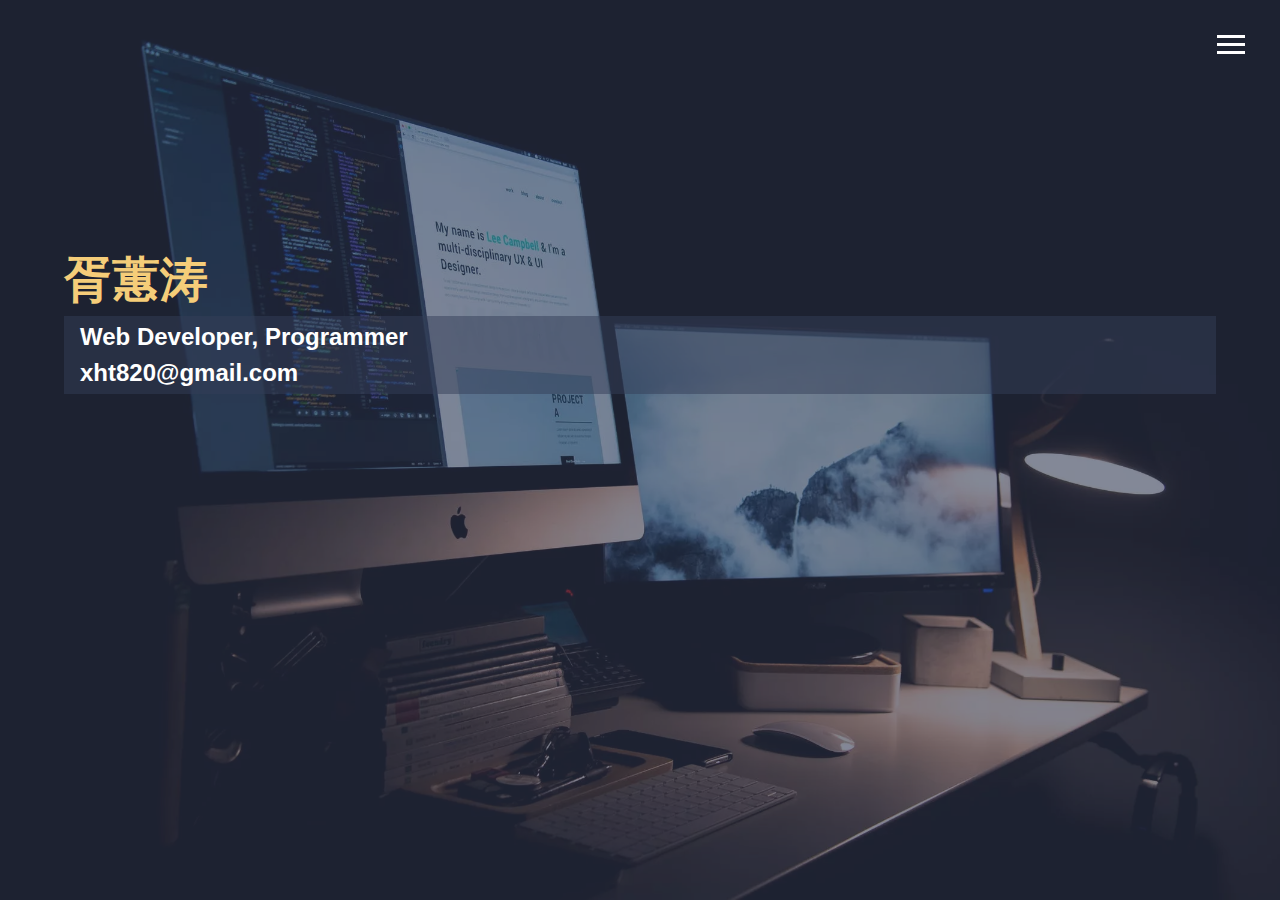
==== index.html @ 242357b2 "commit website code" ====
<!DOCTYPE html>
<html lang="en">

<head>
  <meta charset="UTF-8">
  <meta name="viewport" content="width=device-width, initial-scale=1.0">
  <meta http-equiv="X-UA-Compatible" content="ie=edge">
  <link rel="stylesheet" href="https://use.fontawesome.com/releases/v5.2.0/css/all.css"
    integrity="sha384-hWVjflwFxL6sNzntih27bfxkr27PmbbK/iSvJ+a4+0owXq79v+lsFkW54bOGbiDQ" crossorigin="anonymous">
  <link rel="stylesheet" href="./css/main.css">
  <title>Welcome To My Profilio</title>
</head>

<body id="bg-img">
  <header>
    <div class="menu-btn">
      <div class="btn-line"></div>
      <div class="btn-line"></div>
      <div class="btn-line"></div>
    </div>
    <nav class="menu">
      <div class="menu-branding">
        <div class="portrait"></div>
      </div>
      <ul class="menu-nav">
        <li class="nav-item current"><a href="/" class="nav-link">首页</a></li>
        <li class="nav-item"><a href="about.html" class="nav-link">我的简历</a></li>
        <li class="nav-item"><a href="work.html" class="nav-link">我的作品</a></li>
        <li class="nav-item"><a href="contact.html" class="nav-link">联系我</a></li>
      </ul>
    </nav>
  </header>
  <main id="home">
    <h1 class="lg-heading text-secondary">胥蕙涛
      <!-- <span class="text-secondary">Star River</span> -->
    </h1>
    <h2 class="sm-heading">Web Developer, Programmer<br>xht820@gmail.com</h2>
    <div class="icons">
      <a href="mailto:xht820@gmail.com">
        <i class="far fa-envelope fa-2x"></i>
      </a>
      <a href="https://github.com/StarRiverDreams">
        <i class="fab fa-github fa-2x"></i>
      </a>
      <a href="#">
        <i class="fab fa-linkedin fa-2x"></i>
      </a>
    </div>
  </main>
  <div class="settings">
    <i class="fas fa-cog fa-2x"></i>
  </div>
  <div class="settings-modal">
    <div class="modal-container">
      <div class="modal-header">
        <div class="title">Setting</div>
        <span class="modal-close">+</span>
      </div>
      <div class="modal-content">
        <label>Dark Mode:</label>
        <input type="checkbox" checked name=''>
      </div>
    </div>
  </div>
  <script src="js/main.js"></script>
</body>

</html>
---- css/main.css ----
.menu-btn {
  position: absolute;
  z-index: 3;
  right: 35px;
  top: 35px;
  cursor: pointer;
  transition: all .6s ease-out; }
  .menu-btn .btn-line {
    width: 28px;
    height: 3px;
    margin: 0 0 5px 0;
    background: #fff;
    transition: all .6s ease-out; }
  .menu-btn.close {
    transform: rotate(180deg); }
    .menu-btn.close .btn-line:nth-child(1) {
      transform: rotate(45deg) translate(11px); }
    .menu-btn.close .btn-line:nth-child(2) {
      opacity: 0; }
    .menu-btn.close .btn-line:nth-child(3) {
      transform: rotate(-45deg) translate(11px); }

.menu {
  position: fixed;
  top: 0;
  width: 100%;
  opacity: 0.9;
  visibility: hidden; }
  .menu.show {
    visibility: visible; }
  .menu-branding, .menu-nav {
    display: flex;
    flex-flow: column wrap;
    justify-content: center;
    align-items: center;
    float: left;
    width: 50%;
    height: 100vh;
    overflow: hidden; }
  .menu-nav {
    margin: 0;
    padding: 0;
    background: #272e42;
    list-style: none;
    transform: translate3d(0, -100%, 0);
    transition: all .6s ease-out; }
    .menu-nav.show {
      transform: translate3d(0, 0, 0); }
  .menu-branding {
    background: #303952;
    transform: translate3d(0, 100%, 0);
    transition: all .6s ease-out; }
    .menu-branding.show {
      transform: translate3d(0, 0, 0); }
    .menu-branding .portrait {
      width: 250px;
      height: 250px;
      background: url("../img/portrait_small.webp");
      background-size: 250px 250px;
      border-radius: 50%;
      border: solid 3px #f5cd79; }
  .menu .nav-item {
    transform: translate3d(600px, 0, 0);
    transition: all .6s ease-out; }
    .menu .nav-item.show {
      transform: translate3d(0, 0, 0); }
    .menu .nav-item.current > a {
      color: #f5cd79; }
  .menu .nav-link {
    display: inline-block;
    position: relative;
    text-transform: uppercase;
    font-size: 30px;
    padding: 1rem 0;
    font-weight: 300;
    text-decoration: none;
    /* dynamically change text color */
    color: #fff;
    transition: all .6s ease-out; }
    .menu .nav-link:hover {
      color: #f5cd79; }

.nav-item:nth-child(1) {
  transition-delay: 0.1s; }

.nav-item:nth-child(2) {
  transition-delay: 0.2s; }

.nav-item:nth-child(3) {
  transition-delay: 0.3s; }

.nav-item:nth-child(4) {
  transition-delay: 0.4s; }

@media screen and (min-width: 1173px) {
  .projects {
    grid-template-columns: repeat(4, 1fr); } }

@media screen and (min-width: 769px) and (max-width: 1172px) {
  .projects {
    grid-template-columns: repeat(3, 1fr); } }

@media screen and (max-width: 768px) {
  main {
    align-items: center;
    text-align: center; }
    main .lg-heading {
      line-height: 1;
      margin-bottom: 1rem; }
  ul.menu-nav,
  div.menu-branding {
    float: none;
    width: 100%;
    min-height: 0; }
    ul.menu-nav.show,
    div.menu-branding.show {
      transform: translate3d(0, 0, 0); }
  .menu-nav {
    height: 75vh;
    transform: translate3d(-100%, 0, 0); }
    .menu-nav .nav-item:nth-child(1) {
      margin-top: -30px; }
    .menu-nav .nav-item .nav-link {
      font-size: 20px !important; }
  .menu-branding {
    height: 25vh;
    transform: translate3d(100%, 0, 0); }
    .menu-branding .portrait {
      width: 150px;
      height: 150px;
      background-size: 150px 150px; }
  .about-info {
    grid-template-areas: 'bioimage' 'bio' 'jobtitle' 'job1' 'job2' 'job3' 'othertitle';
    grid-template-columns: 1fr; }
  .projects {
    grid-template-columns: repeat(2, 1fr); } }

@media screen and (max-width: 500px) {
  .lg-heading {
    font-size: 1.5rem;
    margin-top: 1rem;
    font-size: 5rem; }
  main {
    padding: 2rem; }
    main #home h1 {
      margin-top: 10vh; }
  .projects {
    grid-template-columns: 1fr; } }

* {
  box-sizing: border-box; }

body {
  background: #303952;
  color: #fff;
  height: 100%;
  margin: 0;
  font-family: 'Montserrat',Arial, Helvetica, sans-serif;
  line-height: 1.5; }
  body#bg-img {
    background: url(../img/bg.webp);
    background-attachment: fixed;
    background-size: cover; }
  body::after {
    content: '';
    position: absolute;
    top: 0;
    right: 0;
    width: 100%;
    height: 100%;
    z-index: -1;
    background: rgba(48, 57, 82, 0.6); }

h1,
h2,
h3 {
  margin: 0;
  font-size: 400; }
  h1.lg-heading,
  h2.lg-heading,
  h3.lg-heading {
    font-size: 3rem; }
  h1.sm-heading,
  h2.sm-heading,
  h3.sm-heading {
    margin-bottom: 1.5rem;
    padding: 0.2rem 1rem;
    background: rgba(52, 61, 88, 0.5); }

a {
  color: #fff;
  text-decoration: none; }

header {
  position: fixed;
  z-index: 2;
  width: 100%; }

.text-secondary {
  color: #f5cd79; }

.float-left {
  float: left; }

.float-right {
  float: right; }

main {
  padding: 4rem;
  min-height: calc(100vh - 60px); }
  main .icons {
    margin-top: 1rem; }
    main .icons a {
      padding: 0.4rem; }
      main .icons a:hover {
        color: #f5cd79;
        /*transition: all 0.8s ease-out;*/
        transition: all .6s ease-out; }
  main#home {
    overflow: hidden; }
    main#home h1 {
      margin-top: 20vh; }

.about-info {
  display: grid;
  grid-template-areas: 'bioimage bio bio' 'jobtitle jobtitle jobtitle' 'job1 job2 job3' 'othertitle othertitle othertitle' 'other1 other2 other3' 'projecttitle projecttitle projecttitle' 'project1 project2 project3';
  grid-template-columns: repeat(3, 1fr);
  grid-gap: 30px; }
  .about-info .bio-image {
    width: 200px;
    height: 200px;
    grid-area: bioimage;
    margin: auto;
    border-radius: 50%;
    border: 3px solid #f5cd79; }
  .about-info .bio {
    grid-area: bio;
    font-size: 1.5rem; }
  .about-info .job1 {
    grid-area: job1; }
  .about-info .job2 {
    grid-area: job2; }
  .about-info .job3 {
    grid-area: job3; }
  .about-info .project1 {
    grid-area: project1; }
  .about-info .project2 {
    grid-area: project2; }
  .about-info .project3 {
    grid-area: project3; }
  .about-info .other1 {
    grid-area: other1; }
  .about-info .other2 {
    grid-area: other2; }
  .about-info .other3 {
    grid-area: other3; }
  .about-info .job {
    background: #394462;
    padding: 0.5rem;
    border-bottom: 5px solid #f5cd79; }
    .about-info .job p {
      font-size: 0.8rem;
      line-height: 1.8; }
  .about-info .job-title {
    grid-area: jobtitle; }
  .about-info .other-title {
    grid-area: othertitle; }
  .about-info .project-title {
    grid-area: projecttitle; }
  .about-info .type-title {
    font-size: 24px;
    font-weight: 600; }

.projects {
  display: grid;
  grid-template-areas: repeat(3, 1fr);
  grid-gap: 0.7rem; }
  .projects img {
    width: 100%;
    border: 3px solid #fff;
    border-radius: 3px; }
    .projects img:hover {
      opacity: 0.5;
      border-color: #f5cd79;
      transition: all .6s ease-out; }

.boxes {
  display: grid;
  flex-wrap: wrap;
  justify-content: space-evenly;
  align-items: center;
  margin-top: 1rem; }
  .boxes div {
    font-size: 2rem;
    border: 3px #fff solid;
    padding: 1.5rem 2.5rem;
    margin-bottom: 3rem;
    transition: all .6s ease-out; }
    .boxes div:hover {
      padding: 0.5rem 1.5rem;
      background: #f5cd79;
      color: #000; }
      .boxes div:hover span {
        color: #000; }

.btn, .btn-dark, .btn-light {
  display: block;
  padding: 0.5rem 1rem;
  border: 0;
  border-radius: 4px;
  margin-bottom: 0.3rem; }
  .btn:hover, .btn-dark:hover, .btn-light:hover {
    background: #f5cd79;
    color: #000; }

.btn-dark {
  background: black;
  color: #fff; }

.btn-light {
  background: #b0b9d1;
  color: #333; }

#main-footer {
  text-align: center;
  padding: 1rem;
  background: #1d2332;
  color: #fff;
  height: 60px; }

.settings {
  display: none;
  position: absolute;
  top: 1.6rem;
  left: 1rem;
  cursor: pointer; }

.settings-modal {
  width: 100%;
  height: 100%;
  background: rgba(48, 57, 82, 0.5);
  position: absolute;
  top: 0;
  display: none;
  justify-content: center;
  align-items: center; }
  .settings-modal.show-modal {
    display: flex;
    z-index: 5; }
  .settings-modal .modal-container {
    width: 300px;
    min-height: 28vh;
    background-color: #f1f2f6;
    border-radius: 8px;
    margin-top: -40px;
    position: relative;
    overflow: hidden; }
    .settings-modal .modal-container .modal-header {
      background: #303952;
      color: #fff;
      position: relative;
      height: 7vh;
      width: 100%;
      border-radius: 8px 8px 0 0;
      box-shadow: 0 2px 3px 0 rgba(0, 0, 0, 0.2);
      padding: 0.8rem 1rem; }
      .settings-modal .modal-container .modal-header .title {
        font-size: 1.2rem;
        letter-spacing: 0.1rem; }
      .settings-modal .modal-container .modal-header .modal-close {
        position: absolute;
        right: 0.6rem;
        top: 0.1rem;
        transform: rotate(45deg);
        font-size: 2rem;
        cursor: pointer; }
    .settings-modal .modal-container .modal-content {
      padding: 2rem 3rem;
      color: #303952;
      font-size: 1rem; }
  .settings-modal input[type=checkbox] {
    position: relative;
    width: 40px;
    height: 20px;
    top: 8px;
    left: 10px;
    -webkit-appearance: none;
    background: #c6c6c6;
    outline: none;
    border-radius: 10px;
    box-shadow: inset 0 0 5px rgba(0, 0, 0, 0.2);
    transition: .5s; }
  .settings-modal input:checked[type=checkbox] {
    background: #303952; }
  .settings-modal input[type=checkbox]:before {
    content: '';
    position: absolute;
    width: 20px;
    height: 20px;
    border-radius: 50%;
    top: 0;
    left: 0;
    background: #fff;
    transform: scale(1.1);
    transition: .5s;
    box-shadow: 0 2px 5px rgba(0, 0, 0, 0.2); }
  .settings-modal input:checked[type=checkbox]:before {
    left: 20px; }
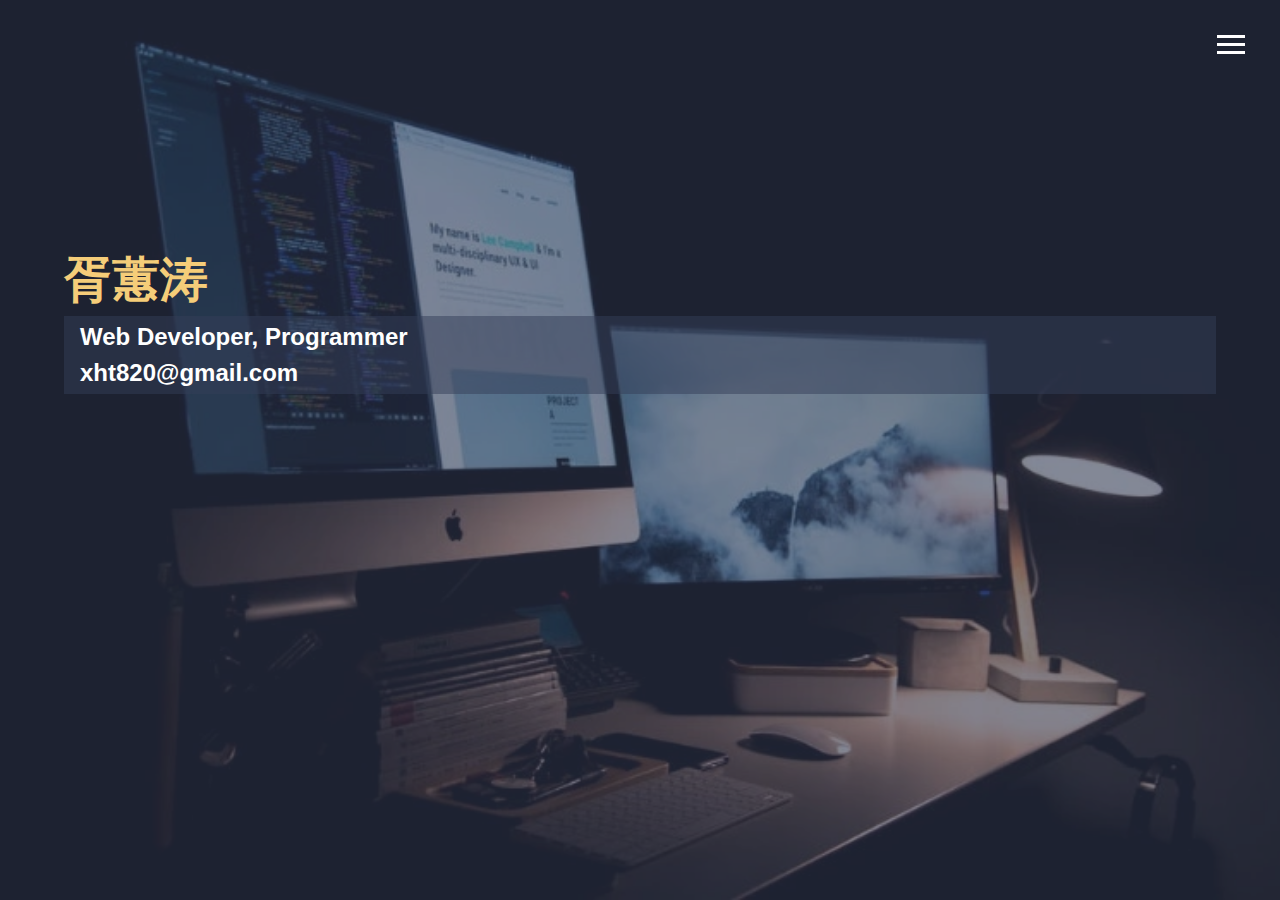
==== commit cf7ee70d: "modify preloading for images" ====
--- a/index.html
+++ b/index.html
@@ -8,10 +8,11 @@
   <link rel="stylesheet" href="https://use.fontawesome.com/releases/v5.2.0/css/all.css"
     integrity="sha384-hWVjflwFxL6sNzntih27bfxkr27PmbbK/iSvJ+a4+0owXq79v+lsFkW54bOGbiDQ" crossorigin="anonymous">
   <link rel="stylesheet" href="./css/main.css">
-  <title>Welcome To My Profilio</title>
+  <title>欢迎来到我的小站</title>
 </head>
 
 <body id="bg-img">
+  <div id="bg-img1"></div>
   <header>
     <div class="menu-btn">
       <div class="btn-line"></div>
@@ -47,21 +48,6 @@
       </a>
     </div>
   </main>
-  <div class="settings">
-    <i class="fas fa-cog fa-2x"></i>
-  </div>
-  <div class="settings-modal">
-    <div class="modal-container">
-      <div class="modal-header">
-        <div class="title">Setting</div>
-        <span class="modal-close">+</span>
-      </div>
-      <div class="modal-content">
-        <label>Dark Mode:</label>
-        <input type="checkbox" checked name=''>
-      </div>
-    </div>
-  </div>
   <script src="js/main.js"></script>
 </body>
 
--- a/css/main.css
+++ b/css/main.css
@@ -55,7 +55,7 @@
     .menu-branding .portrait {
       width: 250px;
       height: 250px;
-      background: url("../img/portrait_small.webp");
+      background: url("../img/portrait_small.png");
       background-size: 250px 250px;
       border-radius: 50%;
       border: solid 3px #f5cd79; }
@@ -92,61 +92,6 @@
 .nav-item:nth-child(4) {
   transition-delay: 0.4s; }
 
-@media screen and (min-width: 1173px) {
-  .projects {
-    grid-template-columns: repeat(4, 1fr); } }
-
-@media screen and (min-width: 769px) and (max-width: 1172px) {
-  .projects {
-    grid-template-columns: repeat(3, 1fr); } }
-
-@media screen and (max-width: 768px) {
-  main {
-    align-items: center;
-    text-align: center; }
-    main .lg-heading {
-      line-height: 1;
-      margin-bottom: 1rem; }
-  ul.menu-nav,
-  div.menu-branding {
-    float: none;
-    width: 100%;
-    min-height: 0; }
-    ul.menu-nav.show,
-    div.menu-branding.show {
-      transform: translate3d(0, 0, 0); }
-  .menu-nav {
-    height: 75vh;
-    transform: translate3d(-100%, 0, 0); }
-    .menu-nav .nav-item:nth-child(1) {
-      margin-top: -30px; }
-    .menu-nav .nav-item .nav-link {
-      font-size: 20px !important; }
-  .menu-branding {
-    height: 25vh;
-    transform: translate3d(100%, 0, 0); }
-    .menu-branding .portrait {
-      width: 150px;
-      height: 150px;
-      background-size: 150px 150px; }
-  .about-info {
-    grid-template-areas: 'bioimage' 'bio' 'jobtitle' 'job1' 'job2' 'job3' 'othertitle';
-    grid-template-columns: 1fr; }
-  .projects {
-    grid-template-columns: repeat(2, 1fr); } }
-
-@media screen and (max-width: 500px) {
-  .lg-heading {
-    font-size: 1.5rem;
-    margin-top: 1rem;
-    font-size: 5rem; }
-  main {
-    padding: 2rem; }
-    main #home h1 {
-      margin-top: 10vh; }
-  .projects {
-    grid-template-columns: 1fr; } }
-
 * {
   box-sizing: border-box; }
 
@@ -157,11 +102,12 @@
   margin: 0;
   font-family: 'Montserrat',Arial, Helvetica, sans-serif;
   line-height: 1.5; }
-  body#bg-img {
-    background: url(../img/bg.webp);
-    background-attachment: fixed;
-    background-size: cover; }
   body::after {
+    content: '';
+    display: block;
+    position: absolute;
+    background: url("../img/bg1.webp") no-repeat -10000px -1000px; }
+  body::before {
     content: '';
     position: absolute;
     top: 0;
@@ -170,6 +116,16 @@
     height: 100%;
     z-index: -1;
     background: rgba(48, 57, 82, 0.6); }
+  body #bg-img1 {
+    position: absolute;
+    top: 0;
+    left: 0;
+    bottom: 0;
+    right: 0;
+    background: url("../img/bg1.webp");
+    background-attachment: fixed;
+    background-size: cover;
+    z-index: -2; }
 
 h1,
 h2,
@@ -183,7 +139,7 @@
   h1.sm-heading,
   h2.sm-heading,
   h3.sm-heading {
-    margin-bottom: 1.5rem;
+    margin-bottom: 2rem;
     padding: 0.2rem 1rem;
     background: rgba(52, 61, 88, 0.5); }
 
@@ -198,12 +154,6 @@
 
 .text-secondary {
   color: #f5cd79; }
-
-.float-left {
-  float: left; }
-
-.float-right {
-  float: right; }
 
 main {
   padding: 4rem;
@@ -211,11 +161,11 @@
   main .icons {
     margin-top: 1rem; }
     main .icons a {
-      padding: 0.4rem; }
+      padding: 0.4rem;
+      transition: all .6s ease-out; }
       main .icons a:hover {
         color: #f5cd79;
-        /*transition: all 0.8s ease-out;*/
-        transition: all .6s ease-out; }
+        /*transition: all 0.8s ease-out;*/ }
   main#home {
     overflow: hidden; }
     main#home h1 {
@@ -223,9 +173,13 @@
 
 .about-info {
   display: grid;
+  grid-gap: 30px;
   grid-template-areas: 'bioimage bio bio' 'jobtitle jobtitle jobtitle' 'job1 job2 job3' 'othertitle othertitle othertitle' 'other1 other2 other3' 'projecttitle projecttitle projecttitle' 'project1 project2 project3';
-  grid-template-columns: repeat(3, 1fr);
-  grid-gap: 30px; }
+  grid-template-columns: repeat(3, 1fr); }
+  .about-info p {
+    word-wrap: break-word;
+    word-break: break-all;
+    overflow: hidden; }
   .about-info .bio-image {
     width: 200px;
     height: 200px;
@@ -328,81 +282,58 @@
   color: #fff;
   height: 60px; }
 
-.settings {
-  display: none;
-  position: absolute;
-  top: 1.6rem;
-  left: 1rem;
-  cursor: pointer; }
-
-.settings-modal {
-  width: 100%;
-  height: 100%;
-  background: rgba(48, 57, 82, 0.5);
-  position: absolute;
-  top: 0;
-  display: none;
-  justify-content: center;
-  align-items: center; }
-  .settings-modal.show-modal {
-    display: flex;
-    z-index: 5; }
-  .settings-modal .modal-container {
-    width: 300px;
-    min-height: 28vh;
-    background-color: #f1f2f6;
-    border-radius: 8px;
-    margin-top: -40px;
-    position: relative;
-    overflow: hidden; }
-    .settings-modal .modal-container .modal-header {
-      background: #303952;
-      color: #fff;
-      position: relative;
-      height: 7vh;
-      width: 100%;
-      border-radius: 8px 8px 0 0;
-      box-shadow: 0 2px 3px 0 rgba(0, 0, 0, 0.2);
-      padding: 0.8rem 1rem; }
-      .settings-modal .modal-container .modal-header .title {
-        font-size: 1.2rem;
-        letter-spacing: 0.1rem; }
-      .settings-modal .modal-container .modal-header .modal-close {
-        position: absolute;
-        right: 0.6rem;
-        top: 0.1rem;
-        transform: rotate(45deg);
-        font-size: 2rem;
-        cursor: pointer; }
-    .settings-modal .modal-container .modal-content {
-      padding: 2rem 3rem;
-      color: #303952;
-      font-size: 1rem; }
-  .settings-modal input[type=checkbox] {
-    position: relative;
-    width: 40px;
-    height: 20px;
-    top: 8px;
-    left: 10px;
-    -webkit-appearance: none;
-    background: #c6c6c6;
-    outline: none;
-    border-radius: 10px;
-    box-shadow: inset 0 0 5px rgba(0, 0, 0, 0.2);
-    transition: .5s; }
-  .settings-modal input:checked[type=checkbox] {
-    background: #303952; }
-  .settings-modal input[type=checkbox]:before {
-    content: '';
-    position: absolute;
-    width: 20px;
-    height: 20px;
-    border-radius: 50%;
-    top: 0;
-    left: 0;
-    background: #fff;
-    transform: scale(1.1);
-    transition: .5s;
-    box-shadow: 0 2px 5px rgba(0, 0, 0, 0.2); }
-  .settings-modal input:checked[type=checkbox]:before {
-    left: 20px; }
+@media screen and (min-width: 1173px) {
+  .projects {
+    grid-template-columns: repeat(4, 1fr); } }
+
+@media screen and (min-width: 769px) and (max-width: 1172px) {
+  .projects {
+    grid-template-columns: repeat(3, 1fr); } }
+
+@media screen and (max-width: 768px) {
+  main {
+    align-items: center;
+    text-align: center; }
+    main .lg-heading {
+      line-height: 1;
+      margin-bottom: 1rem; }
+  ul.menu-nav,
+  div.menu-branding {
+    float: none;
+    width: 100%;
+    min-height: 0; }
+    ul.menu-nav.show,
+    div.menu-branding.show {
+      transform: translate3d(0, 0, 0); }
+  .menu-nav {
+    height: 75vh;
+    transform: translate3d(-100%, 0, 0); }
+    .menu-nav .nav-item:nth-child(1) {
+      margin-top: -30px; }
+    .menu-nav .nav-item .nav-link {
+      font-size: 20px !important; }
+  .menu-branding {
+    height: 25vh;
+    transform: translate3d(100%, 0, 0); }
+    .menu-branding .portrait {
+      width: 150px;
+      height: 150px;
+      background-size: 150px 150px; }
+  .about-info {
+    grid-template-areas: 'bioimage' 'bio' 'jobtitle' 'job1' 'job2' 'job3' 'othertitle' 'other1' 'other2'  'other3' 'projecttitle' 'project1' 'project2' 'project3';
+    grid-template-columns: 1fr; }
+  .projects {
+    grid-template-columns: repeat(2, 1fr); } }
+
+@media screen and (max-width: 500px) {
+  .lg-heading {
+    font-size: 1.5rem;
+    margin-top: 1rem;
+    font-size: 5rem; }
+  main {
+    box-sizing: border-box;
+    padding: 2rem; }
+    main #home h1 {
+      margin-top: 10vh; }
+  .projects {
+    grid-template-columns: 1fr; } }
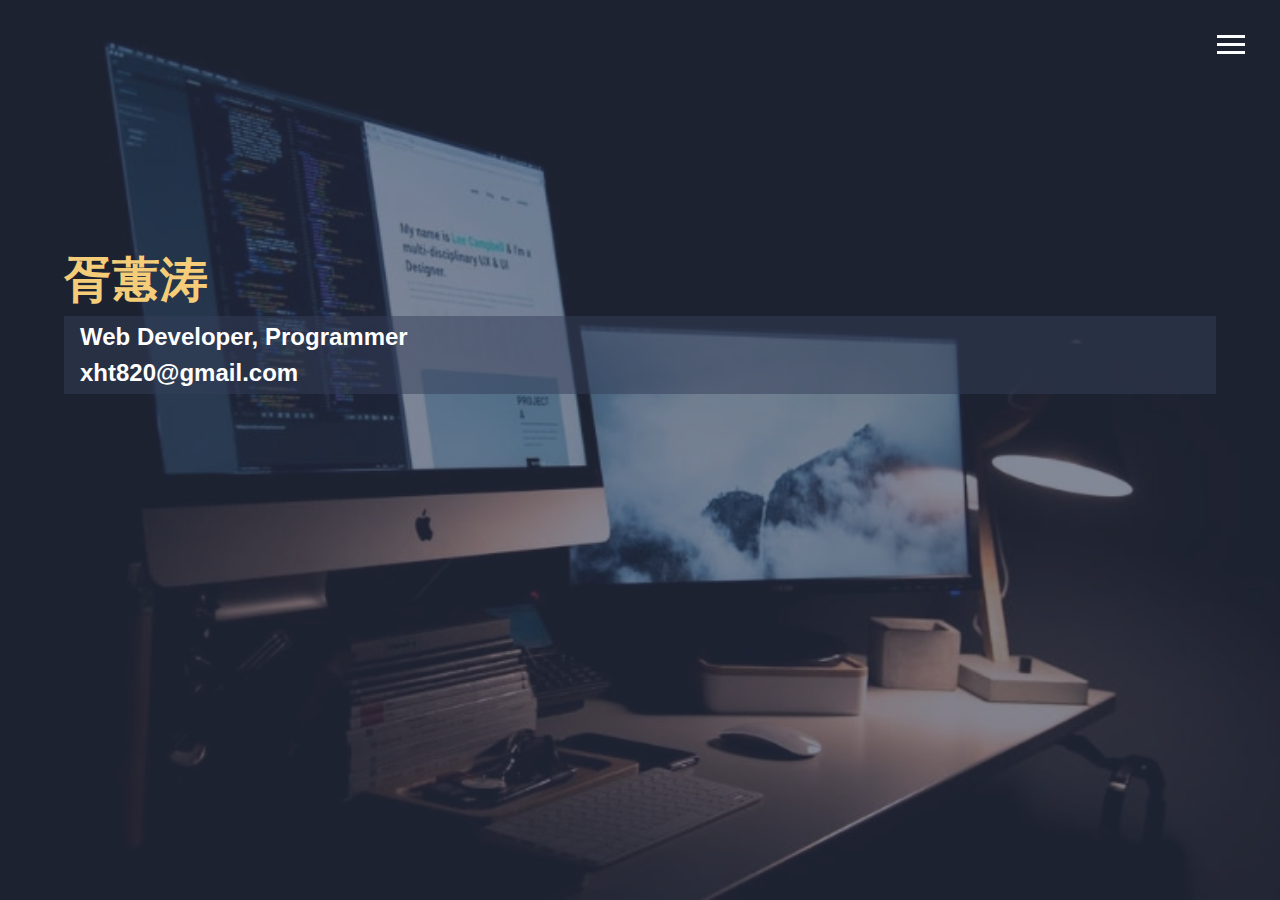
==== commit 127f8b95: "modify preloading for work images" ====
--- a/index.html
+++ b/index.html
@@ -7,12 +7,13 @@
   <meta http-equiv="X-UA-Compatible" content="ie=edge">
   <link rel="stylesheet" href="https://use.fontawesome.com/releases/v5.2.0/css/all.css"
     integrity="sha384-hWVjflwFxL6sNzntih27bfxkr27PmbbK/iSvJ+a4+0owXq79v+lsFkW54bOGbiDQ" crossorigin="anonymous">
+  <link rel="preload" href="./img/bg1.webp" as="image">
   <link rel="stylesheet" href="./css/main.css">
   <title>欢迎来到我的小站</title>
 </head>
 
 <body id="bg-img">
-  <div id="bg-img1"></div>
+  <img src="./img/bg1.webp" id="bg-img1"></img>
   <header>
     <div class="menu-btn">
       <div class="btn-line"></div>
--- a/css/main.css
+++ b/css/main.css
@@ -102,11 +102,6 @@
   margin: 0;
   font-family: 'Montserrat',Arial, Helvetica, sans-serif;
   line-height: 1.5; }
-  body::after {
-    content: '';
-    display: block;
-    position: absolute;
-    background: url("../img/bg1.webp") no-repeat -10000px -1000px; }
   body::before {
     content: '';
     position: absolute;
@@ -116,16 +111,6 @@
     height: 100%;
     z-index: -1;
     background: rgba(48, 57, 82, 0.6); }
-  body #bg-img1 {
-    position: absolute;
-    top: 0;
-    left: 0;
-    bottom: 0;
-    right: 0;
-    background: url("../img/bg1.webp");
-    background-attachment: fixed;
-    background-size: cover;
-    z-index: -2; }
 
 h1,
 h2,
@@ -154,6 +139,17 @@
 
 .text-secondary {
   color: #f5cd79; }
+
+#bg-img1 {
+  position: absolute;
+  top: 0;
+  left: 0;
+  bottom: 0;
+  right: 0;
+  width: 100%;
+  height: 100%;
+  object-fit: cover;
+  z-index: -2; }
 
 main {
   padding: 4rem;
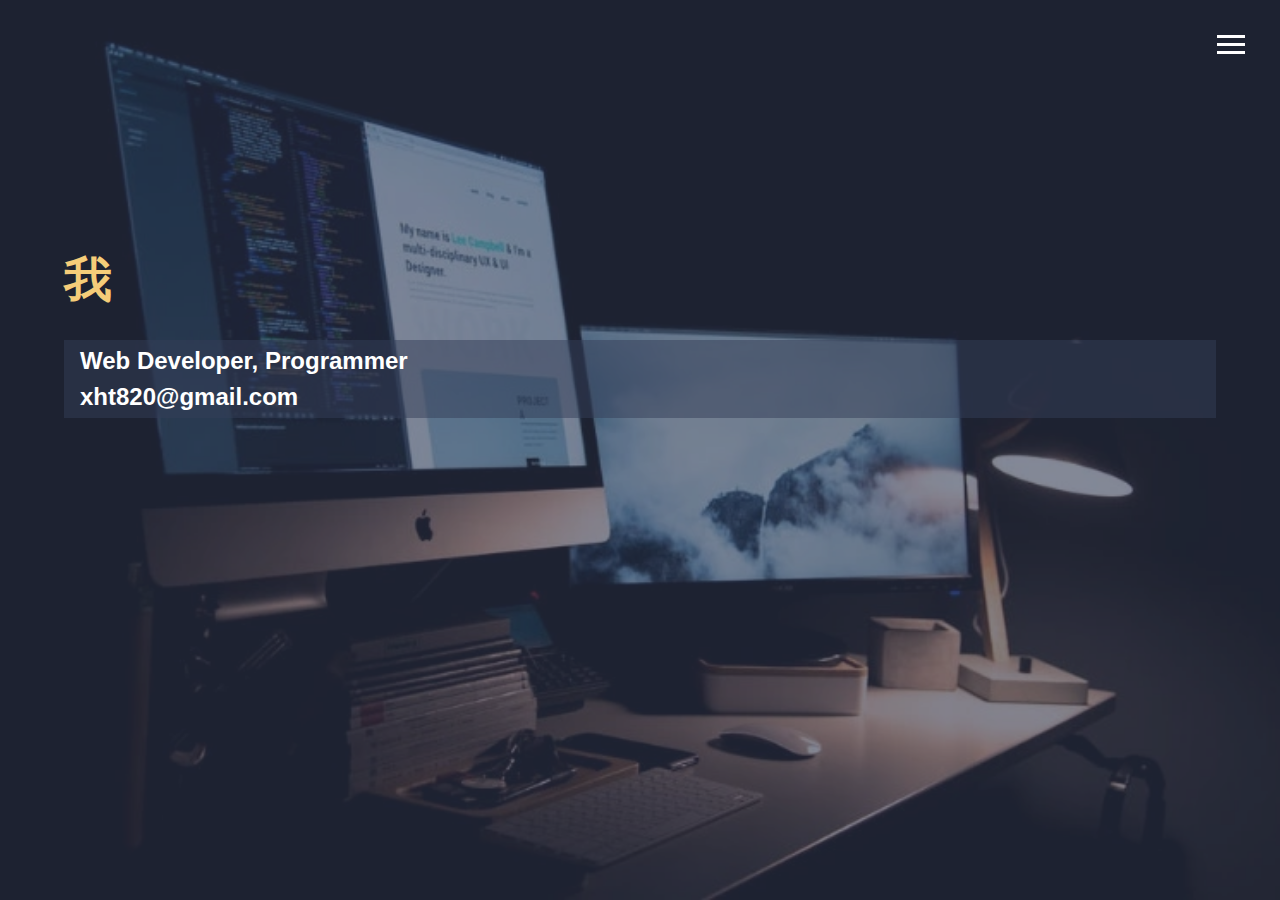
==== commit 12623c02: "add home animation for title" ====
--- a/index.html
+++ b/index.html
@@ -7,9 +7,10 @@
   <meta http-equiv="X-UA-Compatible" content="ie=edge">
   <link rel="stylesheet" href="https://use.fontawesome.com/releases/v5.2.0/css/all.css"
     integrity="sha384-hWVjflwFxL6sNzntih27bfxkr27PmbbK/iSvJ+a4+0owXq79v+lsFkW54bOGbiDQ" crossorigin="anonymous">
-  <link rel="preload" href="./img/bg1.webp" as="image">
+  <!-- <link rel="preload" href="./img/bg1.webp" as="image"> -->
   <link rel="stylesheet" href="./css/main.css">
   <title>欢迎来到我的小站</title>
+
 </head>
 
 <body id="bg-img">
@@ -33,8 +34,15 @@
     </nav>
   </header>
   <main id="home">
-    <h1 class="lg-heading text-secondary">胥蕙涛
-      <!-- <span class="text-secondary">Star River</span> -->
+    <!-- <h1 class="lg-heading text-secondary">胥蕙涛
+    </h1> -->
+    <h1 class="lg-heading">
+      <span
+        id="home-title"
+        data-text='["我是胥蕙涛","前端开发工程师"]'
+      >
+      <span class="mark"></span>
+      </span>
     </h1>
     <h2 class="sm-heading">Web Developer, Programmer<br>xht820@gmail.com</h2>
     <div class="icons">
@@ -49,6 +57,15 @@
       </a>
     </div>
   </main>
+  <script>
+    const img = document.getElementById('bg-img1')
+    let newImg = new Image()
+    newImg.onload = function () {
+      img.src = './img/bg1.webp'
+      img.style.display = 'block'
+    }
+    newImg.src = './img/bg1.webp'
+  </script>
   <script src="js/main.js"></script>
 </body>
 
--- a/css/main.css
+++ b/css/main.css
@@ -141,6 +141,7 @@
   color: #f5cd79; }
 
 #bg-img1 {
+  display: none;
   position: absolute;
   top: 0;
   left: 0;
@@ -165,7 +166,15 @@
   main#home {
     overflow: hidden; }
     main#home h1 {
-      margin-top: 20vh; }
+      margin-top: 20vh;
+      color: #f5cd79;
+      height: 6rem; }
+      main#home h1 span.mark {
+        border-right: 2px solid white;
+        animation: blink 0.6s steps(40, end) infinite; }
+
+.lazy-title {
+  height: 300px; }
 
 .about-info {
   display: grid;
@@ -223,12 +232,14 @@
 
 .projects {
   display: grid;
-  grid-template-areas: repeat(3, 1fr);
-  grid-gap: 0.7rem; }
+  grid-template-columns: repeat(3, 1fr);
+  grid-gap: 4rem; }
   .projects img {
     width: 100%;
+    height: 30vh;
     border: 3px solid #fff;
-    border-radius: 3px; }
+    border-radius: 17px;
+    margin-bottom: 1.2rem; }
     .projects img:hover {
       opacity: 0.5;
       border-color: #f5cd79;
@@ -278,15 +289,24 @@
   color: #fff;
   height: 60px; }
 
+@keyframes blink {
+  from,
+  to {
+    border-color: transparent; }
+  50% {
+    border-color: white; } }
+
 @media screen and (min-width: 1173px) {
   .projects {
     grid-template-columns: repeat(4, 1fr); } }
 
-@media screen and (min-width: 769px) and (max-width: 1172px) {
+@media screen and (min-width: 781px) and (max-width: 1172px) {
   .projects {
     grid-template-columns: repeat(3, 1fr); } }
 
-@media screen and (max-width: 768px) {
+@media screen and (max-width: 780px) {
+  .lazy-title {
+    height: auto; }
   main {
     align-items: center;
     text-align: center; }
@@ -319,7 +339,10 @@
     grid-template-areas: 'bioimage' 'bio' 'jobtitle' 'job1' 'job2' 'job3' 'othertitle' 'other1' 'other2'  'other3' 'projecttitle' 'project1' 'project2' 'project3';
     grid-template-columns: 1fr; }
   .projects {
-    grid-template-columns: repeat(2, 1fr); } }
+    grid-template-columns: 1fr;
+    grid-gap: 1rem; }
+    .projects img {
+      height: auto; } }
 
 @media screen and (max-width: 500px) {
   .lg-heading {
@@ -330,6 +353,7 @@
     box-sizing: border-box;
     padding: 2rem; }
     main #home h1 {
-      margin-top: 10vh; }
+      margin-top: 10vh;
+      height: 4.6rem; }
   .projects {
     grid-template-columns: 1fr; } }
